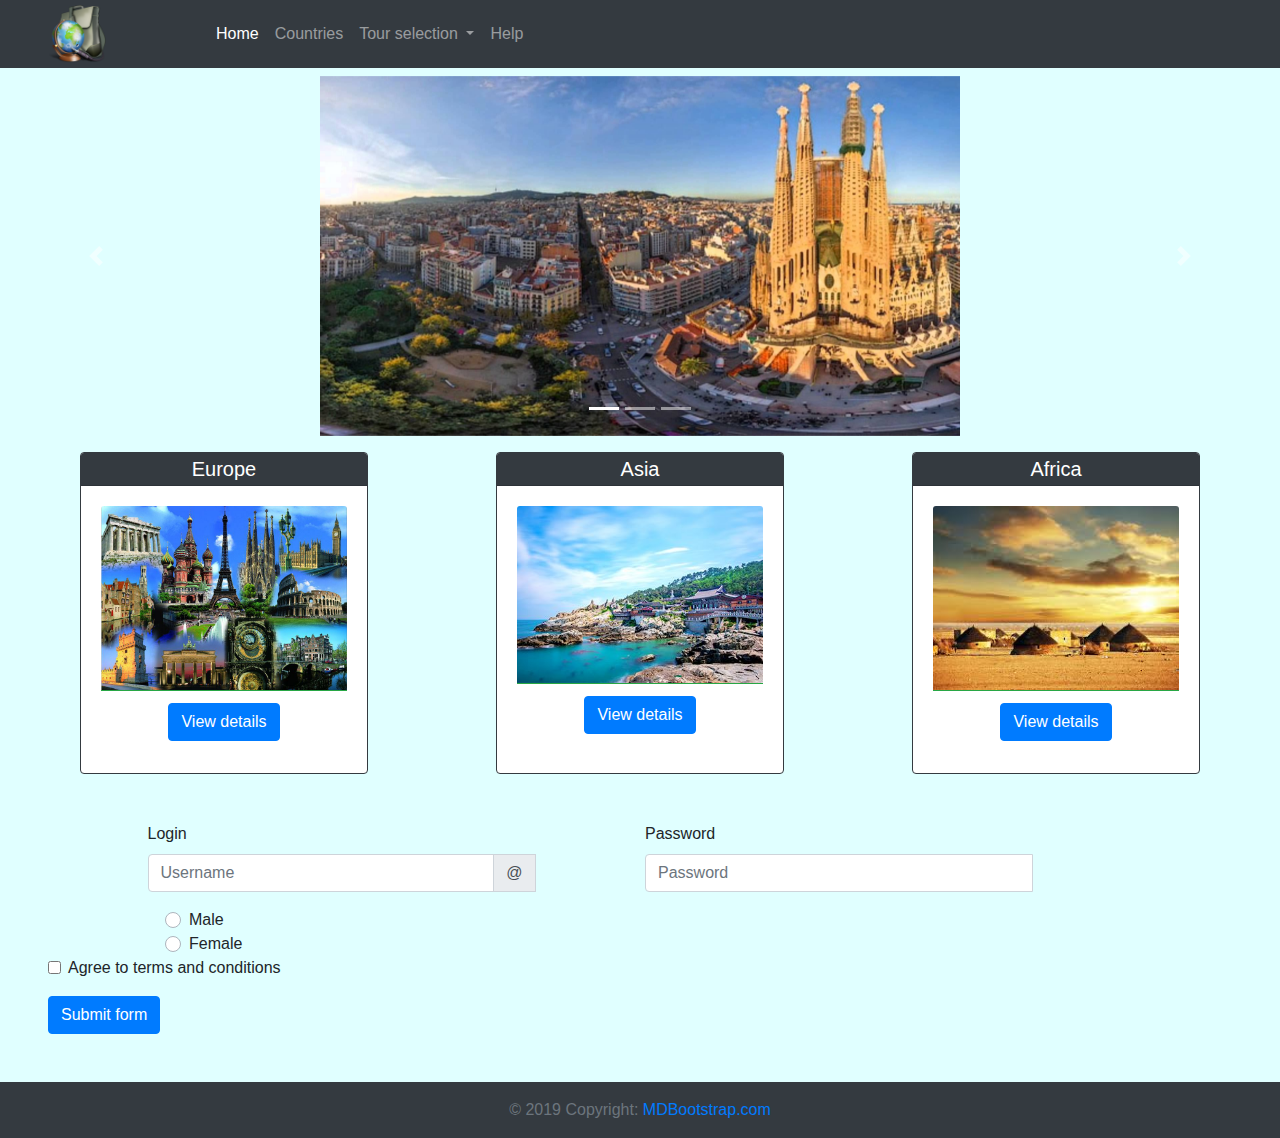
==== HW10_Bootstrap_2/index.html @ 0e5b673d "Bootstrap landing v1.0" ====
<!DOCTYPE html>
<html lang="en">

<head>
    <meta charset="UTF-8">
    <meta name="viewport" content="width=device-width, initial-scale=1.0">
    <meta http-equiv="X-UA-Compatible" content="ie=edge">
    <link rel="stylesheet" href="https://stackpath.bootstrapcdn.com/bootstrap/4.3.1/css/bootstrap.min.css"
        integrity="sha384-ggOyR0iXCbMQv3Xipma34MD+dH/1fQ784/j6cY/iJTQUOhcWr7x9JvoRxT2MZw1T" crossorigin="anonymous">
    <link rel="stylesheet" href="style.css">
    <title>Document</title>
</head>

<body>



    <nav class="navbar navbar-expand-lg navbar-dark bg-dark p-0">
        <a class="navbar-brand" href="#"><img id='logo' src="img\logoTrip.png" alt="" class='pl-5'></a>
        <button class="navbar-toggler mr-4" type="button" data-toggle="collapse" data-target="#navbarSupportedContent"
            aria-controls="navbarSupportedContent" aria-expanded="false" aria-label="Toggle navigation">
            <span class="navbar-toggler-icon"></span>
        </button>

        <div class="collapse navbar-collapse pl-md-3 pl-sm-3 pl-3" id="navbarSupportedContent">
            <ul class="navbar-nav mr-auto">
                <li class="nav-item active">
                    <a class="nav-link" href="#">Home <span class="sr-only">(current)</span></a>
                </li>
                <li class="nav-item">
                    <a class="nav-link" href="#">Countries</a>
                </li>
                <li class="nav-item dropdown">
                    <a class="nav-link dropdown-toggle" href="#" id="navbarDropdown" role="button"
                        data-toggle="dropdown" aria-haspopup="true" aria-expanded="false">
                        Tour selection
                    </a>
                    <div class="dropdown-menu" aria-labelledby="navbarDropdown">
                        <a class="dropdown-item" href="#">Sightseeing Tours</a>
                        <a class="dropdown-item" href="#">Package Tours</a>
                        <a class="dropdown-item" href="#">Author Tours</a>
                    </div>
                </li>
                <li class="nav-item">
                    <a class="nav-link" href="#">Help</a>
                </li>
            </ul>

        </div>
    </nav>

    <div id="carouselExampleIndicators" class="carousel slide mt-2" data-ride="carousel">
        <ol class="carousel-indicators">
            <li data-target="#carouselExampleIndicators" data-slide-to="0" class="active"></li>
            <li data-target="#carouselExampleIndicators" data-slide-to="1"></li>
            <li data-target="#carouselExampleIndicators" data-slide-to="2"></li>
        </ol>
        <div class="carousel-inner">
            <div class="carousel-item active">
                <img src="img\Bars.jpg" class="d-block w-50 m-auto" alt="...">
            </div>
            <div class="carousel-item">
                <img src="img\Rym.jpg" class="d-block w-50 m-auto" alt="...">
            </div>
            <div class="carousel-item">
                <img src="img\Shil.jpg" class="d-block w-50 m-auto" alt="...">
            </div>
            <div class="carousel-item">
                <img src="img\thai.jpg" class="d-block w-50 m-auto" alt="...">
            </div>
        </div>
        <a class="carousel-control-prev" href="#carouselExampleIndicators" role="button" data-slide="prev">
            <span class="carousel-control-prev-icon" aria-hidden="true"></span>
            <span class="sr-only">Previous</span>
        </a>
        <a class="carousel-control-next" href="#carouselExampleIndicators" role="button" data-slide="next">
            <span class="carousel-control-next-icon" aria-hidden="true"></span>
            <span class="sr-only">Next</span>
        </a>
    </div>

    <div class="d-flex justify-content-around m-3 flex-sm-row  flex-column">
        <div class="card border-dark " style="width: 18rem;">
            <div class="card-header text-center bg-dark text-white p-1 ">
                <h5 class="card-title m-0">Europe</h5>
            </div>
            <div class="card-body">
                <img src="img\Europe.jpg" class="card-img-top" alt="...">
                <div class="card-footer bg-transparent border-success text-center">
                    <a href="#" class="btn btn-primary" data-toggle="modal" data-target="#modalEur">View details</a>

                    <div class="modal fade" id="modalEur" tabindex="-1" role="dialog"
                        aria-labelledby="exampleModalScrollableTitle" aria-hidden="true">
                        <div class="modal-dialog modal-dialog-scrollable modal-lg" role="document">
                            <div class="modal-content">
                                <div class="modal-header bg-dark text-white">
                                    <h5 class="modal-title " id="exampleModalScrollableTitle">Europe</h5>
                                    <button type="button" class="close" data-dismiss="modal" aria-label="Close">
                                        <span class="text-white" aria-hidden="true">&times;</span>
                                    </button>
                                </div>
                                <div class="modal-body text-justify">
                                    <img src="img\EuropeModal.jpg" class="w-25 float-left mr-3" alt="">
                                    <p>
                                        <h6>Cultural Heritage</h6>
                                        Europe’s almost unmanageable wealth of attractions is its biggest single draw:
                                        the birthplace of democracy in Athens, the Renaissance art of Florence, the
                                        graceful canals of Venice, the Napoleonic splendour of Paris, and the
                                        multilayered historical and cultural canvas of London. Less obvious but no less
                                        impressive attractions include Moorish palaces in Andalucía, the fascinating
                                        East-meets-West brew of İstanbul in Turkey, the majesty of meticulously restored
                                        imperial palaces in Russia's former capital St Petersburg and the ongoing
                                        project of Gaudí's La Sagrada Família in Barcelona.

                                        <h6 class="pt-2">Glorious Scenery</h6>
                                        Despite its population density Europe maintains spectacular natural scenery:
                                        rugged Scottish Highlands with glens and lochs; Norway's fabulous fjords,
                                        seemingly chipped to jagged perfection by giants; the vine-raked valleys of the
                                        Loire; and the steppe-like plains of central Spain. For beaches, take a circuit
                                        of the Mediterranean's northern coast where beach holidays were practically
                                        invented. Or strike out to lesser known, yet beautiful coastal regions such as
                                        the Baltic and Black Seas. Mountain lovers should head to the Alps: they march
                                        across central Europe taking in France, Switzerland, Austria, northern Italy and
                                        tiny Liechtenstein.

                                        <h6 class="pt-2">Raise a Glass</h6>
                                        Cheers! Salud! Prost! Cin cin! À votre santé! Europe has some of the best
                                        nightlife in the world. Globally famous DJs keep the party going in London,
                                        Berlin and Paris, all of which also offer top-class entertainment, especially
                                        theatre and live music. Other key locations for high-energy nightlife include
                                        Moscow, Belgrade, Budapest and Madrid, while those hankering for something
                                        cosier can add Dublin's pubs or Vienna's cafes to their itinerary. Continue to
                                        party on the continent's streets at a multiplicity of festivals, from city
                                        parades attended by thousands to concerts in an ancient amphitheatre.
                                    </p>
                                </div>
                                <div class="modal-footer">
                                    <button type="button" class="btn btn-secondary" data-dismiss="modal">Close</button>
                                    <button type="button" class="btn btn-primary">Buy Trip</button>
                                </div>
                            </div>
                        </div>
                    </div>

                </div>

            </div>
        </div>
        <div class="card border-dark " style="width: 18rem;">
            <div class="card-header text-center bg-dark text-white p-1 ">
                <h5 class="card-title m-0">Asia</h5>
            </div>
            <div class="card-body">
                <img src="img\Asia.jpg" class="card-img-top" alt="...">
                <div class="card-footer bg-transparent border-success text-center">
                    <a href="#" class="btn btn-primary" data-toggle="modal" data-target="#modalAsia">View details</a>

                    <div class="modal fade" id="modalAsia" tabindex="-1" role="dialog"
                        aria-labelledby="exampleModalScrollableTitle" aria-hidden="true">
                        <div class="modal-dialog modal-dialog-scrollable modal-lg" role="document">
                            <div class="modal-content">
                                <div class="modal-header bg-dark text-white">
                                    <h5 class="modal-title " id="exampleModalScrollableTitle">Asia</h5>
                                    <button type="button" class="close" data-dismiss="modal" aria-label="Close">
                                        <span class="text-white" aria-hidden="true">&times;</span>
                                    </button>
                                </div>
                                <div class="modal-body text-justify">
                                    <img src="img\modalAsia.jpg" class="w-25 float-left mr-3" alt="">
                                    <p>
                                        <h6>Ancient Civilisations</h6>
                                        This continent has contributed a cast of villains and heroes to global history.
                                        Most of the significant achievements of the modern world had their infancy in
                                        Asia. Historic trading routes sliced across epic terrain as expanding empires
                                        competed to trade goods and ideas throughout the continent and beyond. Asia’s
                                        ambitious civilisations ultimately gave rise to some of the world’s most
                                        revolutionary ideas and important technology. Ancient wonders and sacred spaces
                                        abound across the continent, from the Great Wall of China and the temples of
                                        Angkor to lesser-known marvels in Myanmar, Nepal and Afghanistan.

                                        <h6 class="pt-2">Vast Landscapes</h6>
                                        From sublime coastlines to snow-capped mountains, the majestic Mekong River to
                                        wildlife infested jungle, Asian landscapes hold an immediacy and vibrancy that
                                        captivates and enchants. Immense expanses of desert flow down from inhospitable
                                        mountains, which in turn give way to seemingly impenetrable forests. In a land
                                        where tigers still roam free (though far from noisy tourists) nature continues
                                        to be the driving force in many peoples’ lives. Virtually every climate on the
                                        globe is represented here; take a trek over the Gobi’s arching dunes or sun
                                        yourself on the sand-fringed tropical islands of the South China Sea.

                                        <h6 class="pt-2">Food to Live By</h6>
                                        Is there any greater place to eat than Asia? The continent has exported its
                                        cuisines the world over: India’s red hot curries, China’s juicy dumplings,
                                        Vietnam’s steaming bowls of pho soup and Thailand’s heaping plates of pàt tai
                                        (pad Thai) noodles are known and loved across the globe. Eating here can be both
                                        a joyous and chaotic affair: forks are forsaken in favour of fingers or
                                        chopsticks and food is enjoyed with unrivalled gusto. Whether settling down for
                                        a Michelin-starred meal in one of Singapore’s finest restaurants or pulling up a
                                        plastic stool on a Bangkok street, hungry travellers will never be bored by the
                                        diversity of Asia’s cuisines.
                                    </p>
                                </div>
                                <div class="modal-footer">
                                    <button type="button" class="btn btn-secondary" data-dismiss="modal">Close</button>
                                    <button type="button" class="btn btn-primary">Buy Trip</button>
                                </div>
                            </div>
                        </div>
                    </div>

                </div>

            </div>
        </div>
        <div class="card border-dark " style="width: 18rem;">
            <div class="card-header text-center bg-dark text-white p-1 ">
                <h5 class="card-title m-0">Africa</h5>
            </div>
            <div class="card-body">
                <img src="img\Africa.jpg" class="card-img-top" alt="...">
                <div class="card-footer bg-transparent border-success text-center">
                    <a href="#" class="btn btn-primary" data-toggle="modal" data-target="#modalAfrica">View details</a>

                    <div class="modal fade" id="modalAfrica" tabindex="-1" role="dialog"
                        aria-labelledby="exampleModalScrollableTitle" aria-hidden="true">
                        <div class="modal-dialog modal-dialog-scrollable modal-lg" role="document">
                            <div class="modal-content">
                                <div class="modal-header bg-dark text-white">
                                    <h5 class="modal-title " id="exampleModalScrollableTitle">Africa</h5>
                                    <button type="button" class="close" data-dismiss="modal" aria-label="Close">
                                        <span class="text-white" aria-hidden="true">&times;</span>
                                    </button>
                                </div>
                                <div class="modal-body text-justify">
                                    <img src="img\modalAfrica.jpg" class="w-25 float-left mr-3" alt="">
                                    <p>
                                        <h6>Natural Beauty</h6>
                                        Whether you're a wide-eyed first-timer or a frequent visitor, Africa cannot fail
                                        to get under your skin. The canvas upon which the continent's epic story is
                                        written is itself astonishing, and reason enough to visit. From the tropical
                                        rainforests and glorious tropical coastline of Central Africa to the rippling
                                        dunes of the Namib Desert, from the signature savannah of the Serengeti to
                                        jagged mountains, green-tinged highlands and deep-gash canyons that mark the
                                        Great Rift Valley's continental traverse – wherever you find yourself on this
                                        big, beautiful continent, Africa has few peers when it comes to natural beauty.

                                        <h6 class="pt-2">New Africa</h6>
                                        The past retains its hold over the lives of many Africans, but just as many have
                                        embraced the future, bringing creativity and sophistication to the continent's
                                        cities and urban centres. Sometimes this New Africa is expressed in a
                                        creative-conservation search for solutions to the continent's environmental
                                        problems, or in an eagerness to break free of the restrictive chains of the past
                                        and transform the traveller experience. But just as often, modern Africans are
                                        taking all that is new and fusing it onto the best of the old.

                                        <h6 class="pt-2">Ancient Africa</h6>
                                        On this continent where human beings first came into existence, customs,
                                        traditions and ancient rites tie Africans to generations and ancestors past and
                                        to the collective memory of myriad people. In many rural areas it can feel as
                                        though the modern world might never have happened, and they are all the better
                                        for it, and old ways of doing things – with a certain grace and civility,
                                        hospitality and a community spirit – survive. There are time-honoured
                                        ceremonies, music that dates back to the days of Africa's golden empires, and
                                        masks that tell stories of spirit worlds never lost. Welcome to Old Africa.
                                    </p>
                                </div>
                                <div class="modal-footer">
                                    <button type="button" class="btn btn-secondary" data-dismiss="modal">Close</button>
                                    <button type="button" class="btn btn-primary">Buy Trip</button>
                                </div>
                            </div>
                        </div>
                    </div>

                </div>

            </div>
        </div>
    </div>

    <form class="needs-validation m-5" novalidate>
        <div class="form-row">
            <div class="offset-1 col-md-4 mb-3">
                <label for="validationCustomUsername">Login</label>
                <div class="input-group">

                    <input type="text" class="form-control" id="validationCustomUsername" placeholder="Username"
                        aria-describedby="inputGroupPrepend" required>
                    <div class="input-group-append">
                        <span class="input-group-text" id="inputGroupPrepend">@</span>
                    </div>
                    <div class="invalid-feedback">
                        Please input a username.
                    </div>
                </div>
            </div>
            <div class="offset-1 col-md-4 mb-3">
                <label for="exampleInputPassword1">Password</label>
                <div class="input-group">
                    <input type="password" class="form-control" id="exampleInputPassword1" placeholder="Password"
                        required>
                    <div class="invalid-feedback">
                        Please input a password.
                    </div>
                </div>
        </div>

        </div>

        <div class="form-check">
            <div class="offset-1 custom-control custom-radio">
                <input type="radio" name="customform" class="custom-control-input" required id="custom2">
                <label for="custom2" class="custom-control-label">Male</label>
                
            </div>
            <div class="offset-1 custom-control custom-radio">
                <input type="radio" name="customform" class="custom-control-input" required id="custom3">
                <label for="custom3" class="custom-control-label">Female</label>
                <div class="invalid-feedback">You must choose before submitting.</div>
            </div>
        </div>

        <div class="form-group">
            <div class="form-check">
                <input class="form-check-input" type="checkbox" value="" id="invalidCheck" required>
                <label class="form-check-label" for="invalidCheck">
                    Agree to terms and conditions
                </label>
                <div class="invalid-tooltip">
                    You must agree before submitting.
                </div>
            </div>
        </div>
        <button class="btn btn-primary" type="submit">Submit form</button>
    </form>

<footer class="text-muted bg-dark">
    <div class="container">
        <div class="row">
            <div class="col-12">
                    <div class="footer-copyright text-center py-3">© 2019 Copyright:
                            <a href="https://mdbootstrap.com/education/bootstrap/"> MDBootstrap.com</a>
                          </div>
            </div>

        </div>

    </div>
</footer>  

    <script src="https://code.jquery.com/jquery-3.3.1.slim.min.js"
        integrity="sha384-q8i/X+965DzO0rT7abK41JStQIAqVgRVzpbzo5smXKp4YfRvH+8abtTE1Pi6jizo"
        crossorigin="anonymous"></script>
    <script src="https://cdnjs.cloudflare.com/ajax/libs/popper.js/1.14.7/umd/popper.min.js"
        integrity="sha384-UO2eT0CpHqdSJQ6hJty5KVphtPhzWj9WO1clHTMGa3JDZwrnQq4sF86dIHNDz0W1"
        crossorigin="anonymous"></script>
    <script src="https://stackpath.bootstrapcdn.com/bootstrap/4.3.1/js/bootstrap.min.js"
        integrity="sha384-JjSmVgyd0p3pXB1rRibZUAYoIIy6OrQ6VrjIEaFf/nJGzIxFDsf4x0xIM+B07jRM"
        crossorigin="anonymous"></script>
    <script src="main.js"></script>
</body>

</html>
---- HW10_Bootstrap_2/style.css ----
#logo, #search{
    width: 60%;
    height: 60%;
}
body{
    background: lightcyan;
}
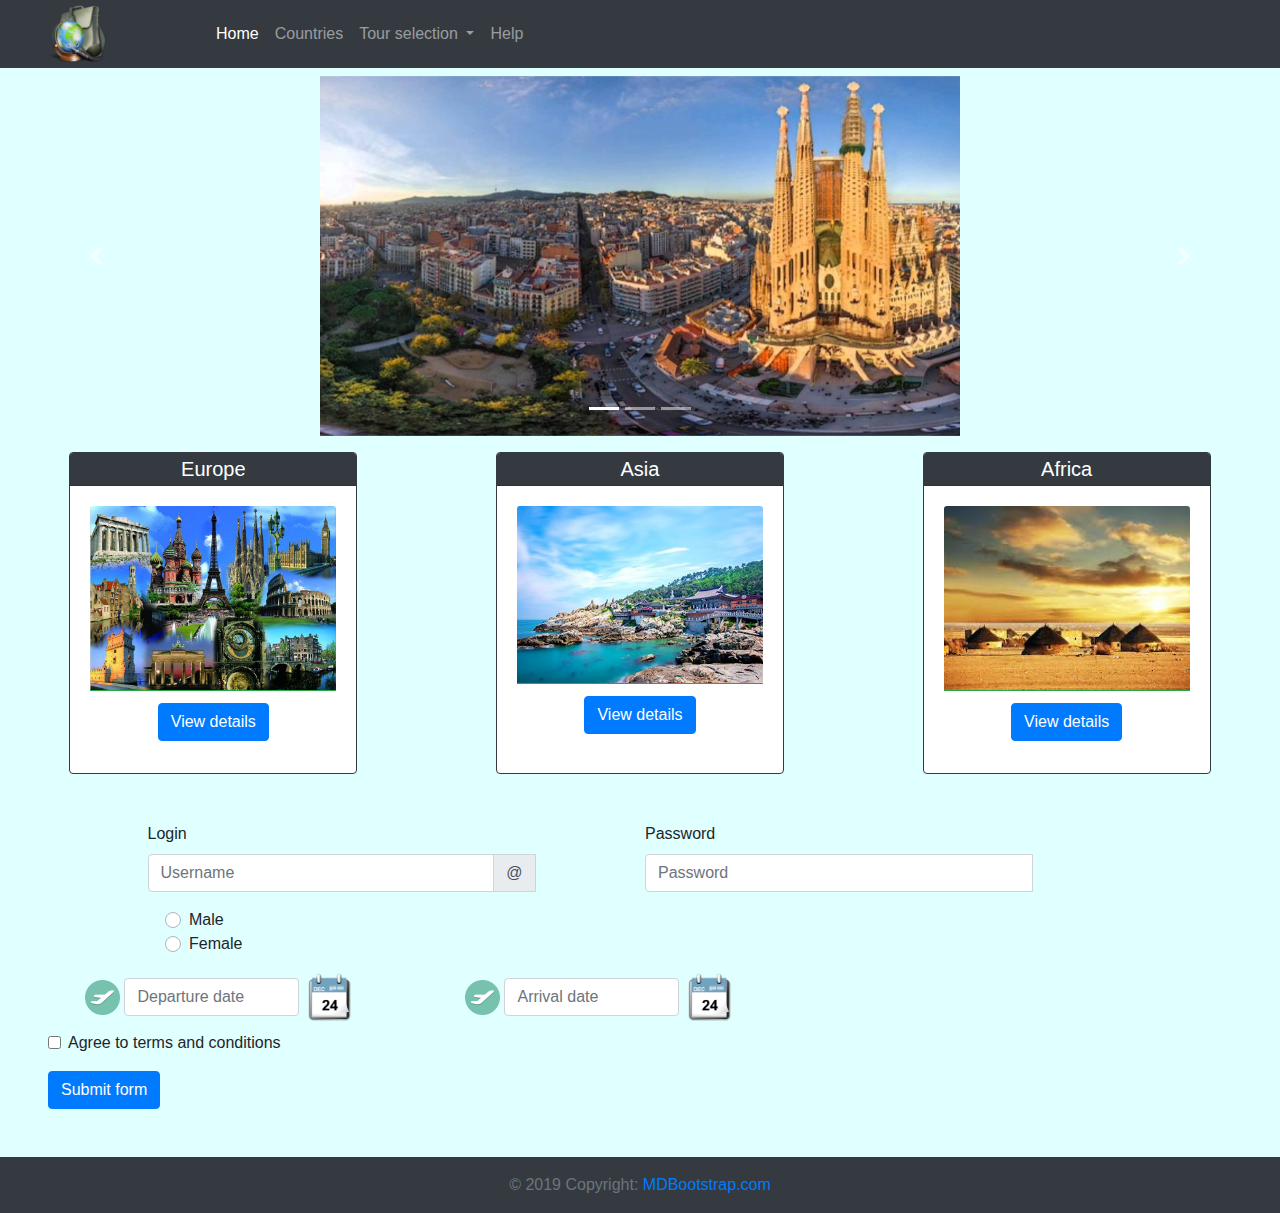
==== commit 9554f978: "Add calendar v1.1" ====
--- a/HW10_Bootstrap_2/index.html
+++ b/HW10_Bootstrap_2/index.html
@@ -7,14 +7,13 @@
     <meta http-equiv="X-UA-Compatible" content="ie=edge">
     <link rel="stylesheet" href="https://stackpath.bootstrapcdn.com/bootstrap/4.3.1/css/bootstrap.min.css"
         integrity="sha384-ggOyR0iXCbMQv3Xipma34MD+dH/1fQ784/j6cY/iJTQUOhcWr7x9JvoRxT2MZw1T" crossorigin="anonymous">
+    <link href="lib\jquery-ui-1.12.1.custom\jquery-ui.css" rel="stylesheet">
+
     <link rel="stylesheet" href="style.css">
     <title>Document</title>
 </head>
 
 <body>
-
-
-
     <nav class="navbar navbar-expand-lg navbar-dark bg-dark p-0">
         <a class="navbar-brand" href="#"><img id='logo' src="img\logoTrip.png" alt="" class='pl-5'></a>
         <button class="navbar-toggler mr-4" type="button" data-toggle="collapse" data-target="#navbarSupportedContent"
@@ -79,8 +78,8 @@
         </a>
     </div>
 
-    <div class="d-flex justify-content-around m-3 flex-sm-row  flex-column">
-        <div class="card border-dark " style="width: 18rem;">
+    <div class="d-flex justify-content-around flex-wrap">
+        <div class="card border-dark mt-3" style="width: 18rem;">
             <div class="card-header text-center bg-dark text-white p-1 ">
                 <h5 class="card-title m-0">Europe</h5>
             </div>
@@ -146,7 +145,7 @@
 
             </div>
         </div>
-        <div class="card border-dark " style="width: 18rem;">
+        <div class="card border-dark mt-3" style="width: 18rem;">
             <div class="card-header text-center bg-dark text-white p-1 ">
                 <h5 class="card-title m-0">Asia</h5>
             </div>
@@ -212,7 +211,7 @@
 
             </div>
         </div>
-        <div class="card border-dark " style="width: 18rem;">
+        <div class="card border-dark mt-3" style="width: 18rem;">
             <div class="card-header text-center bg-dark text-white p-1 ">
                 <h5 class="card-title m-0">Africa</h5>
             </div>
@@ -303,7 +302,7 @@
                         Please input a password.
                     </div>
                 </div>
-        </div>
+            </div>
 
         </div>
 
@@ -311,7 +310,7 @@
             <div class="offset-1 custom-control custom-radio">
                 <input type="radio" name="customform" class="custom-control-input" required id="custom2">
                 <label for="custom2" class="custom-control-label">Male</label>
-                
+
             </div>
             <div class="offset-1 custom-control custom-radio">
                 <input type="radio" name="customform" class="custom-control-input" required id="custom3">
@@ -319,6 +318,33 @@
                 <div class="invalid-feedback">You must choose before submitting.</div>
             </div>
         </div>
+
+        <div class="container mt-3">
+            <div class="row">
+                <div class="col-lg-4 col-md-12">
+                    <img class="dep" src="img\departure.png" alt="">
+                    <input class="form-control d-inline w-50" id="datepickerInp" type="text"
+                        placeholder="Departure date" required>
+                    <label for="datepickerInp"><img class="calend" src="img\calend.png" alt=""></label>
+                    <div class="invalid-feedback">
+                        Please input a departure date.
+                    </div>
+                </div>
+
+                <div class="col-lg-4 col-md-12">
+                        <img class="dep" src="img\departure.png" alt="">
+                        <input class="form-control d-inline w-50" id="datepickerInp2" type="text"
+                            placeholder="Arrival date" required>
+                        <label for="datepickerInp2"><img class="calend" src="img\calend.png" alt=""></label>
+                        <div class="invalid-feedback">
+                            Please input an arrival date.
+                        </div>
+                </div>
+
+            </div>
+        </div>
+
+
 
         <div class="form-group">
             <div class="form-check">
@@ -331,22 +357,23 @@
                 </div>
             </div>
         </div>
+
         <button class="btn btn-primary" type="submit">Submit form</button>
     </form>
 
-<footer class="text-muted bg-dark">
-    <div class="container">
-        <div class="row">
-            <div class="col-12">
+    <footer class="text-muted bg-dark">
+        <div class="container">
+            <div class="row">
+                <div class="col-12">
                     <div class="footer-copyright text-center py-3">© 2019 Copyright:
-                            <a href="https://mdbootstrap.com/education/bootstrap/"> MDBootstrap.com</a>
-                          </div>
-            </div>
-
-        </div>
-
-    </div>
-</footer>  
+                        <a href="https://mdbootstrap.com/education/bootstrap/"> MDBootstrap.com</a>
+                    </div>
+                </div>
+
+            </div>
+
+        </div>
+    </footer>
 
     <script src="https://code.jquery.com/jquery-3.3.1.slim.min.js"
         integrity="sha384-q8i/X+965DzO0rT7abK41JStQIAqVgRVzpbzo5smXKp4YfRvH+8abtTE1Pi6jizo"
@@ -357,6 +384,11 @@
     <script src="https://stackpath.bootstrapcdn.com/bootstrap/4.3.1/js/bootstrap.min.js"
         integrity="sha384-JjSmVgyd0p3pXB1rRibZUAYoIIy6OrQ6VrjIEaFf/nJGzIxFDsf4x0xIM+B07jRM"
         crossorigin="anonymous"></script>
+    <script src="https://code.jquery.com/jquery-3.3.1.js"
+        integrity="sha256-2Kok7MbOyxpgUVvAk/HJ2jigOSYS2auK4Pfzbm7uH60=" crossorigin="anonymous"></script>
+    <script src="lib\jquery-ui-1.12.1.custom\external/jquery/jquery.js"></script>
+    <script src="lib\jquery-ui-1.12.1.custom\jquery-ui.js"></script>
+
     <script src="main.js"></script>
 </body>
 
--- a/HW10_Bootstrap_2/style.css
+++ b/HW10_Bootstrap_2/style.css
@@ -1,6 +1,15 @@
-#logo, #search{
+#datepicker > div > table > thead, p{
+    color: #444444;
+}
+#logo, #search, .calend{
     width: 60%;
-    height: 60%;
+}
+
+.calend{
+    width: 40%;
+}
+.dep{
+    width: 10%;
 }
 body{
     background: lightcyan;
